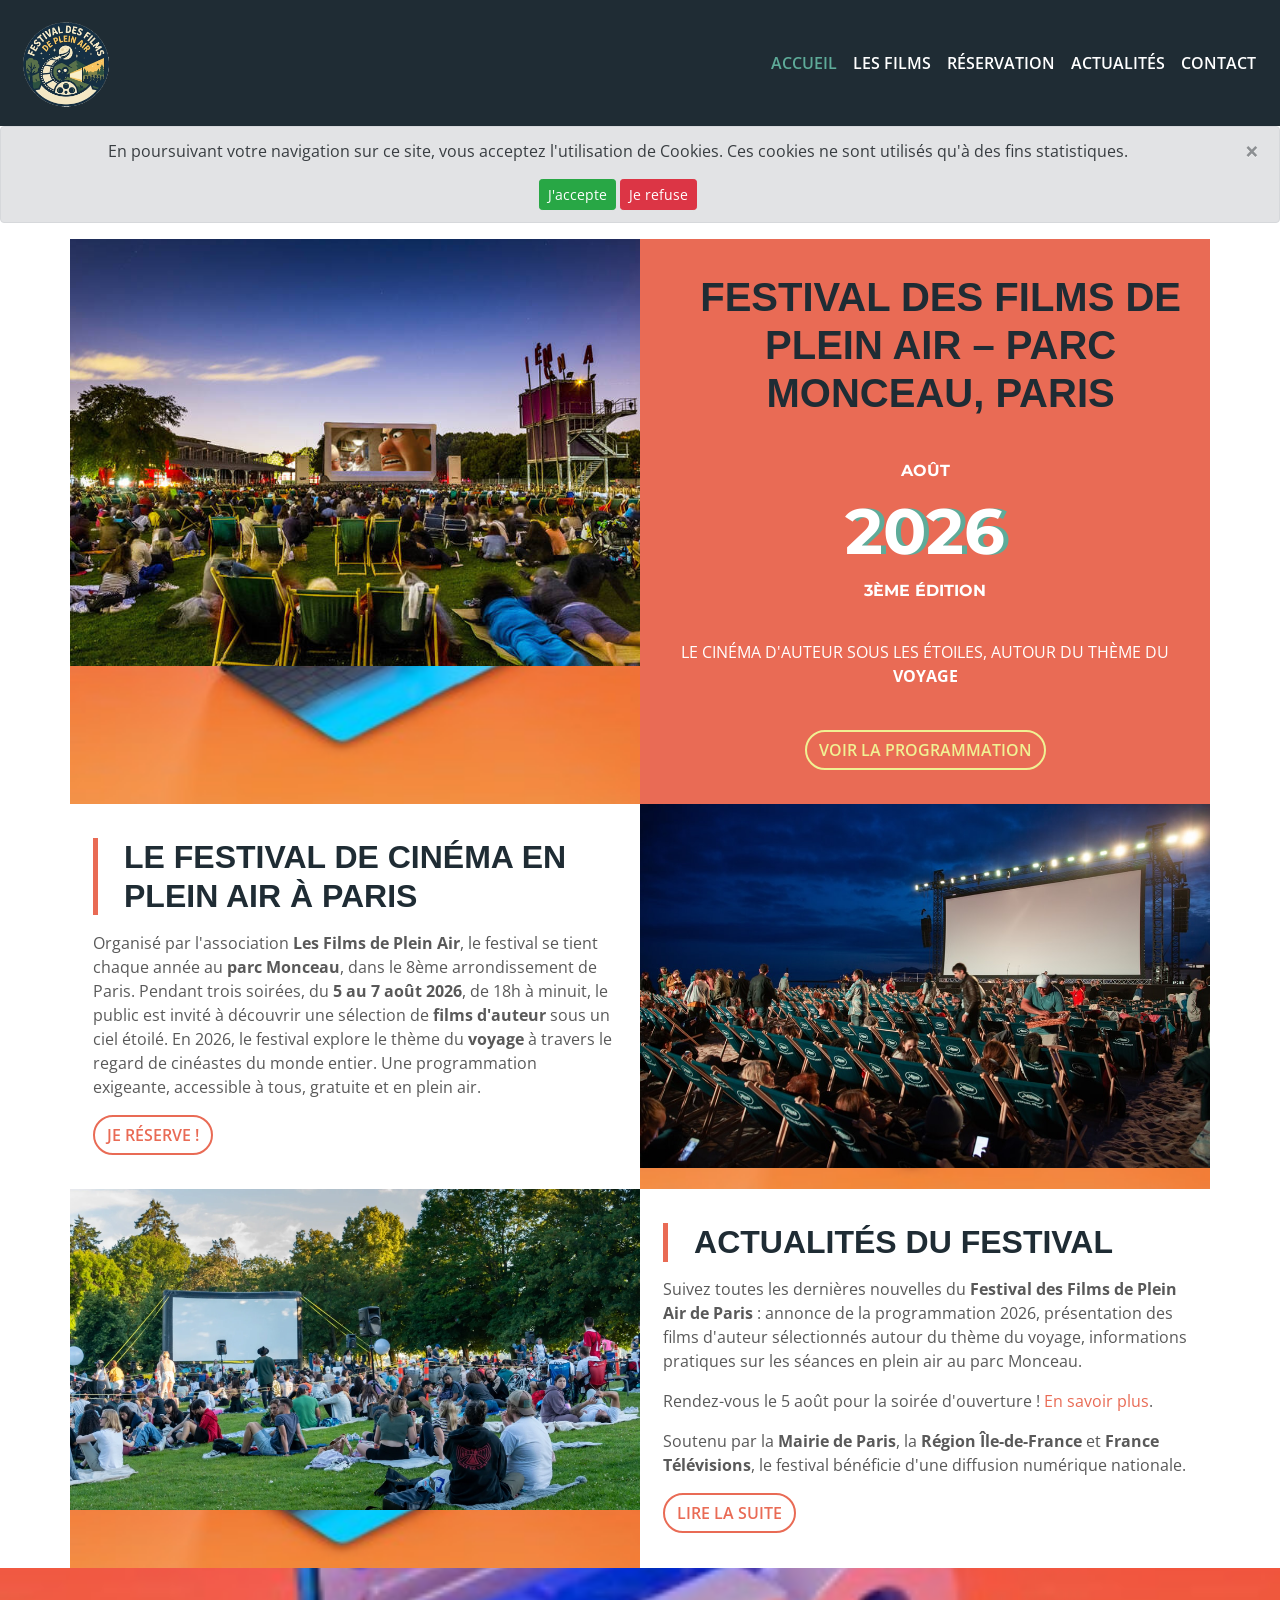
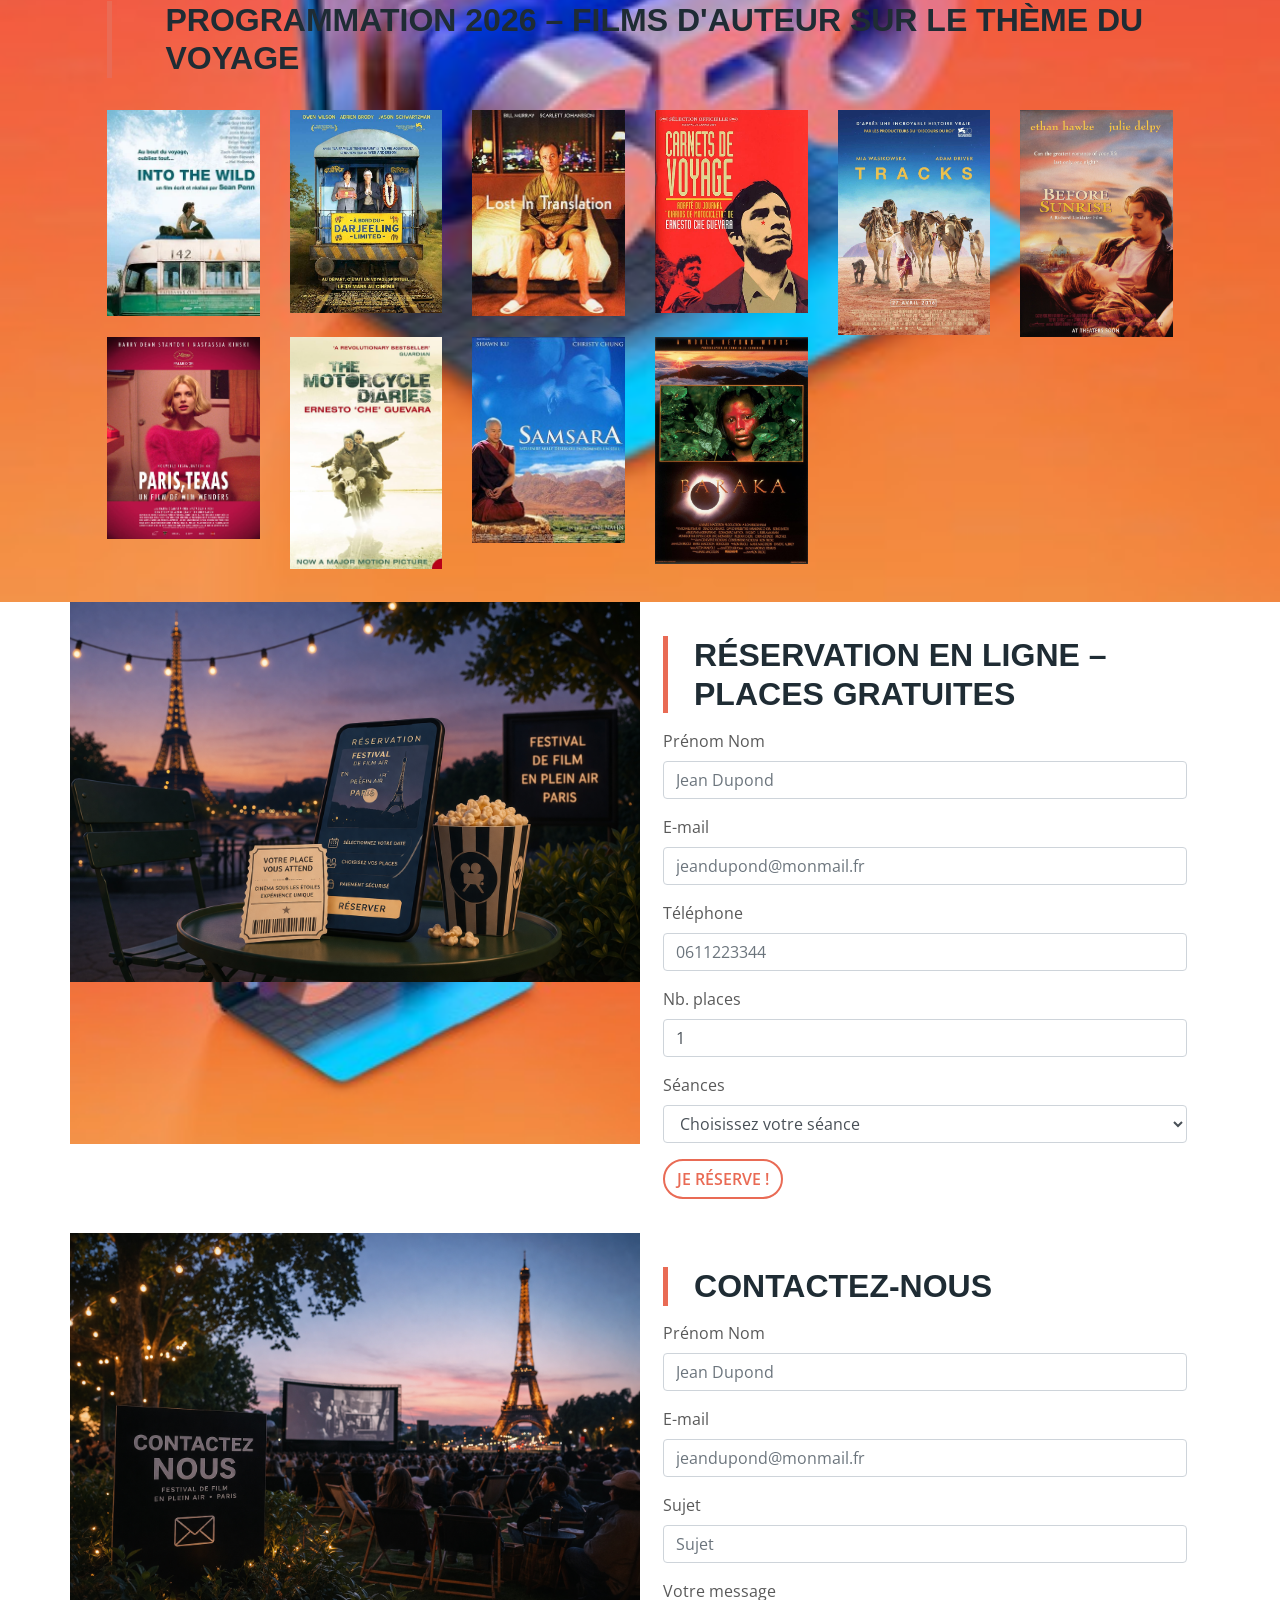
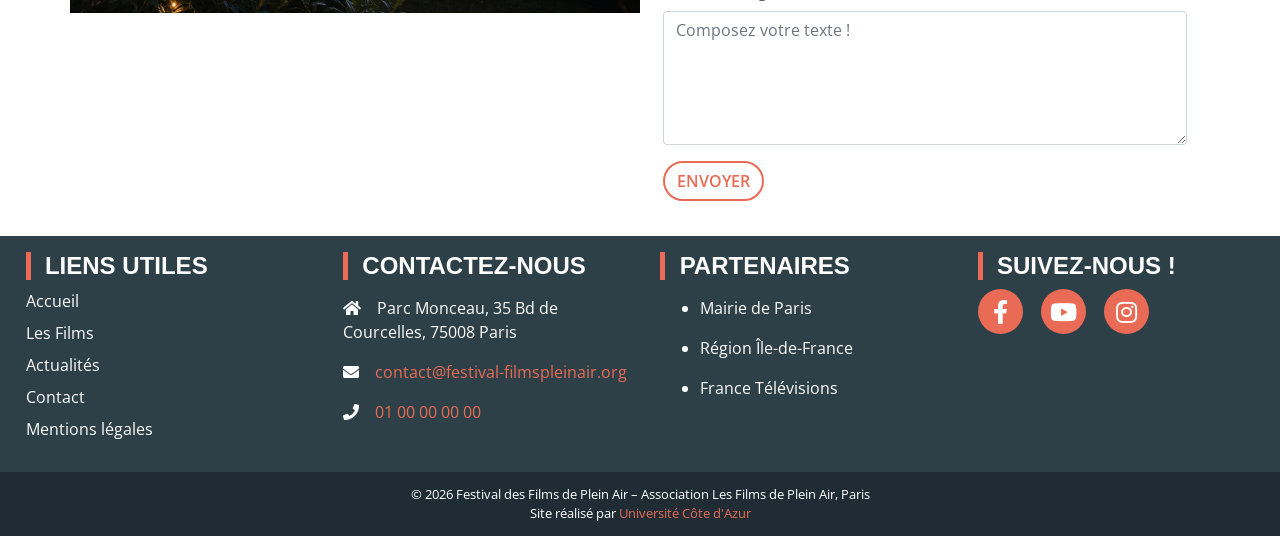
==== index.html @ a8b3d3b1 "Add files via upload" ====
<!DOCTYPE html>
<!-- ✅ SEO : attribut lang indispensable pour les moteurs de recherche -->
<html lang="fr">
	<head>
		<!-- ✅ SEO : charset en premier, avant tout autre tag -->
		<meta charset="utf-8">
		<meta name="viewport" content="width=device-width, initial-scale=1, shrink-to-fit=no">

		<!-- ✅ SEO : Title enrichi, longue traîne, 60-70 caractères max -->
		<title>Festival des Films de Plein Air – Parc Monceau Paris | Cinéma d'auteur & Voyage – Août 2026</title>

		<!-- ✅ SEO : Meta description incitative, 150-160 caractères, avec mots-clés naturels -->
		<meta name="description" content="Découvrez le Festival des Films de Plein Air au parc Monceau à Paris, du 5 au 7 août 2026. Cinéma d'auteur gratuit sous les étoiles autour du thème du voyage.">

		<!-- ✅ SEO : Mots-clés longue traîne (secondaire, mais utile) -->
		<meta name="keywords" content="festival cinéma plein air Paris 2026, films d'auteur parc Monceau, projection cinéma gratuit Paris été, festival film voyage Paris, cinéma sous les étoiles Paris, films d'auteur thème voyage">

		<!-- ✅ SEO : Auteur et robots -->
		<meta name="author" content="Association Les Films de Plein Air">
		<meta name="robots" content="index, follow">

		<!-- ✅ SEO : URL canonique – évite le duplicate content -->
		<link rel="canonical" href="https://www.festival-filmspleinair.org/">

		<!-- ✅ SEO : Open Graph – optimise le partage sur Facebook, LinkedIn -->
		<meta property="og:title" content="Festival des Films de Plein Air – Parc Monceau Paris | Août 2026"/>
		<meta property="og:type" content="website"/>
		<meta property="og:url" content="https://www.festival-filmspleinair.org/"/>
		<meta property="og:image" content="https://www.festival-filmspleinair.org/images/og-festival.jpg"/>
		<meta property="og:description" content="Cinéma d'auteur en plein air au parc Monceau à Paris. Projections gratuites du 5 au 7 août 2026 autour du thème du voyage."/>
		<meta property="og:locale" content="fr_FR"/>
		<meta property="og:site_name" content="Festival des Films de Plein Air"/>

		<!-- ✅ SEO : Twitter Card -->
		<meta name="twitter:card" content="summary_large_image">
		<meta name="twitter:title" content="Festival des Films de Plein Air – Parc Monceau Paris | Août 2026">
		<meta name="twitter:description" content="Cinéma d'auteur en plein air au parc Monceau à Paris. Projections gratuites du 5 au 7 août 2026 autour du thème du voyage.">
		<meta name="twitter:image" content="https://www.festival-filmspleinair.org/images/og-festival.jpg">

		<!-- ✅ SEO : Données structurées Schema.org Event = rich snippets Google -->
		<script type="application/ld+json">
		{
			"@context": "https://schema.org",
			"@type": "Event",
			"name": "Festival des Films de Plein Air – Parc Monceau Paris",
			"description": "Festival de cinéma d'auteur en plein air au parc Monceau à Paris, autour du thème du voyage. Projections gratuites chaque soir de 18h à minuit.",
			"startDate": "2026-08-05T18:00:00+02:00",
			"endDate": "2026-08-07T23:59:00+02:00",
			"eventStatus": "https://schema.org/EventScheduled",
			"eventAttendanceMode": "https://schema.org/OfflineEventAttendanceMode",
			"location": {
				"@type": "Place",
				"name": "Parc Monceau",
				"address": {
					"@type": "PostalAddress",
					"streetAddress": "35 Boulevard de Courcelles",
					"addressLocality": "Paris",
					"postalCode": "75008",
					"addressCountry": "FR"
				}
			},
			"organizer": {
				"@type": "Organization",
				"name": "Association Les Films de Plein Air",
				"email": "contact@festival-filmspleinair.org"
			},
			"image": "https://www.festival-filmspleinair.org/images/og-festival.jpg",
			"url": "https://www.festival-filmspleinair.org/",
			"isAccessibleForFree": true,
			"funder": [
				{ "@type": "Organization", "name": "Mairie de Paris" },
				{ "@type": "Organization", "name": "Région Île-de-France" },
				{ "@type": "Organization", "name": "France Télévisions" }
			]
		}
		</script>

		<!--fonts-->
		<link href="https://fonts.googleapis.com/css?family=Montserrat:400,700|Open+Sans:400,600,700" rel="stylesheet">
		<!--CSS-->
		<link rel="stylesheet" href="css/bootstrap.css">
		<!--<link rel="stylesheet" href="css/style.css">-->
		<link rel="stylesheet" href="css/stylescss.css">
		<link rel="stylesheet"  href="webfonts/all.css">
		<!-- Google tag (gtag.js) -->
		<script async src="https://www.googletagmanager.com/gtag/js?id=G-39RLFYST27"></script>
		<!-- Google Tag Manager -->
			<script>(function(w,d,s,l,i){w[l]=w[l]||[];w[l].push({'gtm.start':
			new Date().getTime(),event:'gtm.js'});var f=d.getElementsByTagName(s)[0],
			j=d.createElement(s),dl=l!='dataLayer'?'&l='+l:'';j.async=true;j.src=
			'https://www.googletagmanager.com/gtm.js?id='+i+dl;f.parentNode.insertBefore(j,f);
			})(window,document,'script','dataLayer','GTM-K9DSXDLT');</script>
			<!-- End Google Tag Manager -->
	</head>
	<body data-spy="scroll" data-target="#booking">
		<!-- Google Tag Manager (noscript) -->
		<noscript><iframe src="https://www.googletagmanager.com/ns.html?id=GTM-K9DSXDLT"
		height="0" width="0" style="display:none;visibility:hidden"></iframe></noscript>
		<!-- End Google Tag Manager (noscript) -->

		<!--00.header-->
		<nav class="navbar sticky-top navbar-expand-lg navbar-dark maNav">
			<a class="navbar-brand" href="#">
				<!-- ✅ SEO : alt descriptif sur le logo -->
				<img src="images/logo.png" width="100" alt="Logo Festival des Films de Plein Air – Paris"/>
			</a>
			<button class="navbar-toggler" type="button" data-toggle="collapse" data-target="#navbarNavAltMarkup" aria-controls="navbarNavAltMarkup" aria-expanded="false" aria-label="Ouvrir le menu de navigation">
				<span class="navbar-toggler-icon"></span>
			</button>
			<div class="collapse navbar-collapse" id="navbarNavAltMarkup">
				<div class="navbar-nav ml-auto">
				<!-- ✅ SEO : title explicites sur les liens de navigation -->
				<a class="nav-item nav-link active" href="#" title="Accueil du Festival des Films de Plein Air">Accueil <span class="sr-only">(current)</span></a>
				<a class="nav-item nav-link" href="films.html" title="Programmation des films d'auteur 2026">Les Films</a>
				<a class="nav-item nav-link navLink" href="#booking" title="Réserver vos places pour le festival">Réservation</a>
				<a href="blog.html" class="nav-item nav-link navLink" title="Actualités du festival cinéma plein air Paris">Actualités</a>
				<a class="nav-item nav-link" href="contact.html" title="Contacter l'association Les Films de Plein Air">Contact</a>
				</div>
			</div>
		</nav>
		<!--end header-->

		<!--Modal cookie-->
		<div class="alert alert-secondary alert-dismissible fade show text-center" role="alert">
			<p>
				En poursuivant votre navigation sur ce site, vous acceptez l'utilisation de Cookies. Ces cookies ne sont utilisés qu'à des fins statistiques.
			</p>
			<button type="button" class="btn btn-success btn-sm" data-dismiss="alert" aria-label="Accepter les cookies">J'accepte</button>
			<button type="button" class="btn btn-danger btn-sm" data-dismiss="alert" aria-label="Refuser les cookies">Je refuse</button>
			<button type="button" class="close" data-dismiss="alert" aria-label="Fermer">
				<span aria-hidden="true">&times;</span>
			</button>
		</div>
		<!--end Modal cookie-->

		<!--01.accueil-->
		<section class="container-fluid welcome">
			<div class="container">
				<div class="row">
					<aside class="col-lg-6">
						<img src="images/image-1.jpg" class="img-fluid" alt="Projection de cinéma en plein air au parc Monceau, Paris">
					</aside>
					<article class="col-lg-6">
						<!-- ✅ SEO : H1 unique sur la page, explicite, riche en mots-clés -->
						<h1>Festival des Films de Plein Air – Parc Monceau, Paris</h1>
						<div class="date">
							<span>Août</span>
							<span class="textshadow">2026</span>
							<span>3ème édition</span>
						</div>
						<!-- ✅ SEO : slogan intégrant le mot-clé thématique "voyage" -->
						<p>Le cinéma d'auteur sous les étoiles, autour du thème du <strong>voyage</strong></p>
						<!-- ✅ SEO : title explicite sur le CTA -->
						<a href="films.html" class="btn btn-custom" title="Voir la programmation des films d'auteur – Festival plein air Paris 2026">Voir la programmation</a>
					</article>
				</div>
			</div>
		</section>
		<!--end accueil-->

		<!--02.à propos-->
		<section class="container-fluid about">
			<div class="container">
				<div class="row">
					<article class="col-lg-6">
						<!-- ✅ SEO : H2 descriptif avec mots-clés -->
						<h2 id="about">Le festival de cinéma en plein air à Paris</h2>
						<!-- ✅ SEO : texte original, informatif, avec mots-clés intégrés naturellement -->
						<p>Organisé par l'association <strong>Les Films de Plein Air</strong>, le festival se tient chaque année au <strong>parc Monceau</strong>, dans le 8ème arrondissement de Paris. Pendant trois soirées, du <strong>5 au 7 août 2026</strong>, de 18h à minuit, le public est invité à découvrir une sélection de <strong>films d'auteur</strong> sous un ciel étoilé. En 2026, le festival explore le thème du <strong>voyage</strong> à travers le regard de cinéastes du monde entier. Une programmation exigeante, accessible à tous, gratuite et en plein air.</p>
						<a href="#booking" class="btn btn-custom" title="Réserver vos places gratuitement pour le festival"> Je réserve !</a>
					</article>
					<aside class="col-lg-6 order-first order-lg-2">
						<img src="images/image-2.jpg" class="img-fluid" alt="Le parc Monceau à Paris, cadre verdoyant du festival de cinéma en plein air">
					</aside>
				</div>
			</div>
		</section>
		<!--end à propos-->

		<!--03.actualité-->
		<section class="container-fluid news">
			<div class="container">
				<div class="row">
					<aside class="col-lg-6">
						<img src="images/image-3.webp" class="img-fluid" alt="Actualités du Festival des Films de Plein Air 2026">
					</aside>
					<article class="col-lg-6">
						<!-- ✅ SEO : H2 avec mot-clé événementiel -->
						<h2 id="news">Actualités du festival</h2>
						<!-- ✅ SEO : texte structuré et informatif -->
						<p>Suivez toutes les dernières nouvelles du <strong>Festival des Films de Plein Air de Paris</strong> : annonce de la programmation 2026, présentation des films d'auteur sélectionnés autour du thème du voyage, informations pratiques sur les séances en plein air au parc Monceau.</p>
						<p>Rendez-vous le 5 août pour la soirée d'ouverture ! <a href="rendez-vous-le-05-aout.html" title="Lire l'article : soirée d'ouverture du festival le 5 août 2026">En savoir plus</a>.</p>
						<p>Soutenu par la <strong>Mairie de Paris</strong>, la <strong>Région Île-de-France</strong> et <strong>France Télévisions</strong>, le festival bénéficie d'une diffusion numérique nationale.</p>
						<a href="rendez-vous-le-05-aout.html" class="btn btn-custom" title="Lire la suite des actualités du festival cinéma plein air Paris">Lire la suite</a>
					</article>
				</div>
			</div>
		</section>
		<!--end actualité-->

		<!--04.films-->
		<section class="container-fluid movie">
			<div class="container">
				<div class="row">
					<!-- ✅ SEO : H2 précis avec mots-clés thématiques -->
					<div class="col-12"><h2 id="movie">Programmation 2026 – Films d'auteur sur le thème du voyage</h2></div>
					<!-- ✅ SEO : alt descriptifs sur chaque affiche -->
					<div class="col-sm-4 col-md-3 col-lg-2">
						<a href="films.html#01film" class="hoverImg" title="Voir le détail du film n°1"><img src="images/01-films.jpg" class="img-fluid" alt="Affiche film d'auteur sélectionné n°1 – Festival Films de Plein Air Paris 2026"></a>
					</div>
					<div class="col-sm-4 col-md-3 col-lg-2">
						<a href="films.html#02film" title="Voir le détail du film n°2"><img src="images/02-films.jpg" class="img-fluid" alt="Affiche film d'auteur sélectionné n°2 – thème du voyage"></a>
					</div>
					<div class="col-sm-4 col-md-3 col-lg-2">
						<a href="films.html#03film" title="Voir le détail du film n°3"><img src="images/03-films.jpg" class="img-fluid" alt="Affiche film d'auteur sélectionné n°3 – projection plein air Paris"></a>
					</div>
					<div class="col-sm-4 col-md-3 col-lg-2">
						<a href="films.html#04film" title="Voir le détail du film n°4"><img src="images/04-films.jpg" class="img-fluid" alt="Affiche film d'auteur sélectionné n°4 – cinéma sous les étoiles Paris"></a>
					</div>
					<div class="col-12 col-sm-4 col-md-3 col-lg-2">
						<a href="films.html#05film" title="Voir le détail du film n°5"><img src="images/05-films.jpg" class="img-fluid" alt="Affiche film d'auteur sélectionné n°5 – Festival Films de Plein Air 2026"></a>
					</div>
					<div class="col-12 col-sm-4 col-md-3 col-lg-2">
						<a href="films.html#06film" title="Voir le détail du film n°6"><img src="images/06-films.jpg" class="img-fluid" alt="Affiche film d'auteur sélectionné n°6 – parc Monceau Paris"></a>
					</div>
					<div class="col-12 col-sm-4 col-md-3 col-lg-2">
						<a href="films.html#07film" title="Voir le détail du film n°7"><img src="images/07-films.jpg" class="img-fluid" alt="Affiche film d'auteur sélectionné n°7 – cinéma voyage"></a>
					</div>
					<div class="col-12 col-sm-4 col-md-3 col-lg-2">
						<a href="films.html#08film" title="Voir le détail du film n°8"><img src="images/08-films.jpg" class="img-fluid" alt="Affiche film d'auteur sélectionné n°8 – festival cinéma gratuit Paris"></a>
					</div>
					<div class="col-12 col-sm-4 col-md-3 col-lg-2">
						<a href="films.html#09film" title="Voir le détail du film n°9"><img src="images/09-films.jpg" class="img-fluid" alt="Affiche film d'auteur sélectionné n°9 – projection plein air août 2026"></a>
					</div>
					<div class="col-12 col-sm-4 col-md-3 col-lg-2">
						<a href="films.html#10film" title="Voir le détail du film n°10"><img src="images/10-films.jpg" class="img-fluid" alt="Affiche film d'auteur sélectionné n°10 – Festival Films de Plein Air Paris"></a>
					</div>
				</div>
			</div>
		</section>
		<!--end films-->

		<!--05.réservation-->
		<section class="container-fluid booking">
			<div class="container">
				<div class="row">
					<aside class="col-lg-6">
						<img src="images/reservation-1.png" class="img-fluid" alt="Réservez vos places pour le festival de cinéma en plein air au parc Monceau">
					</aside>
					<article class="col-lg-6">
						<!-- ✅ SEO : H2 orienté action + mots-clés -->
						<h2 id="booking">Réservation en ligne – Places gratuites</h2>
						<form class="needs-validation" novalidate id="bookingValidation">
							<div class="form-group">
								<label for="nom">Prénom Nom</label>
								<input class="form-control" required type="text" name="nom" id="nom" placeholder="Jean Dupond" />
								<div class="invalid-tooltip">Merci de renseigner vos prénom et nom.</div>
							</div>
							<div class="form-group">
								<label for="mail">E-mail</label>
								<input class="form-control" required type="email" name="mail" id="mail" placeholder="jeandupond@monmail.fr" />
								<div class="invalid-tooltip">Merci de renseigner votre e-mail.</div>
							</div>
							<div class="form-group">
								<label for="phone">Téléphone</label>
								<input class="form-control" required type="tel" name="phone" id="phone" placeholder="0611223344" />
								<div class="invalid-tooltip">Merci de renseigner votre numéro de téléphone.</div>
							</div>
							<div class="form-group">
								<label for="place">Nb. places</label>
								<input class="form-control" type="number" name="place" id="place" min="1" value="1">
							</div>
							<div class="form-group">
								<label for="seance">Séances</label>
								<select class="form-control" required name="seance" id="seance">
									<option value="" selected disabled>Choisissez votre séance</option>
									<optgroup label="5 août 2026">
										<option value="5aout-18h">18h00 – Film d'ouverture</option>
										<option value="5aout-20h">20h30 – Séance du soir</option>
										<option value="5aout-22h">22h00 – Séance nocturne</option>
									</optgroup>
									<optgroup label="6 août 2026">
										<option value="6aout-18h">18h00 – Séance de début de soirée</option>
										<option value="6aout-20h">20h30 – Séance du soir</option>
										<option value="6aout-22h">22h00 – Séance nocturne</option>
									</optgroup>
									<optgroup label="7 août 2026">
										<option value="7aout-18h">18h00 – Séance de début de soirée</option>
										<option value="7aout-20h">20h30 – Séance du soir</option>
										<option value="7aout-22h">22h00 – Séance de clôture</option>
									</optgroup>
								</select>
								<div class="invalid-tooltip">Merci de choisir votre séance.</div>
							</div>
							<button type="submit" class="btn btn-custom">Je réserve !</button>
						</form>
					</article>
				</div>
			</div>
		</section>
		<!-- end réservation-->

		<!--06.contact-->
		<section class="container-fluid contact">
			<div class="container">
				<div class="row">
					<aside class="col-lg-6">
						<!-- ✅ SEO : title sur l'iframe de la carte -->
						<img src="images/contact-1.png" class="img-fluid" alt="Projection de cinéma en plein air au parc Monceau, Paris">
					
					</aside>
					<article class="col-lg-6">
						<!-- ✅ SEO : H2 avec localisation -->
						<h2 id="contact">Contactez-nous</h2>
						<form class="needs-validation" novalidate id="contactValidation">
							<div class="form-group">
								<label for="contactNom">Prénom Nom</label>
								<!-- ✅ Accessibilité : id unique pour éviter le doublon avec le form réservation -->
								<input class="form-control" required type="text" name="nom" id="contactNom" placeholder="Jean Dupond" />
								<div class="invalid-tooltip">Merci de renseigner vos prénom et nom.</div>
							</div>
							<div class="form-group">
								<label for="contactMail">E-mail</label>
								<input class="form-control" required type="email" name="mail" id="contactMail" placeholder="jeandupond@monmail.fr" />
								<div class="invalid-tooltip">Merci de renseigner votre e-mail.</div>
							</div>
							<div class="form-group">
								<label for="sujet">Sujet</label>
								<input class="form-control" required type="text" name="sujet" id="sujet" placeholder="Sujet" />
								<div class="invalid-tooltip">Merci de renseigner le sujet.</div>
							</div>
							<div class="form-group">
								<label for="message">Votre message</label>
								<textarea class="form-control" required name="message" id="message" rows="5" cols="50" placeholder="Composez votre texte !"></textarea>
								<div class="invalid-tooltip">Merci de rédiger votre message.</div>
							</div>
							<button type="submit" class="btn btn-custom">Envoyer</button>
						</form>
					</article>
				</div>
			</div>
		</section>
		<!--end contact-->

		<!--07.footer-->
		<footer class="container-fluid footer">
            <div class="container py-3">
                <div class="row">
                    <div class="col-12 col-md-3">
                        <h2>Liens utiles</h2>
                        <nav class="footerLinks" aria-label="Liens utiles du site">
                            <a href="index.html" title="Accueil – Festival Films de Plein Air Paris">Accueil</a>
                            <a href="films.html" title="Programmation films d'auteur 2026">Les Films</a>
                            <a href="blog.html" title="Actualités du festival cinéma plein air">Actualités</a>
                            <a href="contact.html" title="Contact – Association Les Films de Plein Air">Contact</a>
                            <a href="mentions-legales.html" title="Mentions légales du festival">Mentions légales</a>
                        </nav>
                    </div>
                    <div class="col-12 col-md-3 address">
                        <h2>Contactez-nous</h2>
                        <!-- ✅ SEO : balise <address> sémantique pour les infos de contact -->
                        <address class="contactIcons mb-3">
                            <p><span class="pr-3"><i class="fas fa-home" aria-hidden="true"></i></span>Parc Monceau, 35 Bd de Courcelles, 75008 Paris</p>
                            <p><span class="pr-3"><i class="fas fa-envelope" aria-hidden="true"></i></span><a href="mailto:contact@festival-filmspleinair.org">contact@festival-filmspleinair.org</a></p>
                            <p><span class="pr-3"><i class="fas fa-phone" aria-hidden="true"></i></span><a href="tel:+33100000000">01 00 00 00 00</a></p>
                        </address>
                    </div>
                    <div class="col-12 col-md-3 partenaire">
                        <h2>Partenaires</h2>
                        <!-- ✅ SEO : noms des partenaires réels, indexables par Google -->
                        <div class="contactIcons mb-3">
                            <ul>
                                <li>Mairie de Paris</li>
                                <li>Région Île-de-France</li>
                                <li>France Télévisions</li>
                            </ul>
                        </div>
                    </div>
                    <div class="col-12 col-md-3 social">
                        <h2>Suivez-nous !</h2>
                        <!-- ✅ SEO : title et aria-label sur les icônes réseaux sociaux -->
                        <div class="socialicons">
                            <a href="#" title="Suivre le festival sur Facebook" aria-label="Page Facebook du Festival des Films de Plein Air"><i class="fab fa-facebook-f" aria-hidden="true"></i></a>
                            <a href="#" title="Chaîne YouTube du festival" aria-label="Chaîne YouTube du Festival des Films de Plein Air"><i class="fab fa-youtube" aria-hidden="true"></i></a>
                            <a href="#" title="Suivre le festival sur Instagram" aria-label="Instagram du Festival des Films de Plein Air"><i class="fab fa-instagram" aria-hidden="true"></i></a>
                        </div>
                    </div>
                </div>
            </div>
            <div class="socketBkg">
                <div class="socket text-center">
                    <!-- ✅ SEO : copyright avec nom complet de l'organisation -->
                    <p>© 2026 Festival des Films de Plein Air – Association Les Films de Plein Air, Paris<br>
                        Site réalisé par <a href="https://univ-cotedazur.fr/" target="_blank" rel="noopener noreferrer" title="Université Côte d'Azur">Université Côte d'Azur</a></p>
                </div>
            </div>
		</footer>
		<!--end footer-->

		<!--Scroll to top button-->
		<button onclick="topFunction()" id="myBtn" title="Retour en haut de page" aria-label="Retour en haut de page"><i class="fas fa-chevron-up" aria-hidden="true"></i></button>
		<!--End Scroll to top button-->

		<!-- Optional JavaScript -->
		<script src="https://ajax.googleapis.com/ajax/libs/jquery/3.3.1/jquery.min.js"></script>
		<script src="https://cdnjs.cloudflare.com/ajax/libs/popper.js/1.12.9/umd/popper.min.js" integrity="sha384-ApNbgh9B+Y1QKtv3Rn7W3mgPxhU9K/ScQsAP7hUibX39j7fakFPskvXusvfa0b4Q" crossorigin="anonymous"></script>
		<script src="https://maxcdn.bootstrapcdn.com/bootstrap/4.0.0/js/bootstrap.min.js" integrity="sha384-JZR6Spejh4U02d8jOt6vLEHfe/JQGiRRSQQxSfFWpi1MquVdAyjUar5+76PVCmYl" crossorigin="anonymous"></script>
		<script src="js/main.js"></script>
	</body>
</html>
---- css/stylescss.css ----
body, html {
  padding: 0;
  margin: 0; }

body {
  font-family: "Open Sans", sans-serif;
  color: #595959;
  position: relative; }
  body h1, body h2 {
    text-transform: uppercase;
    color: #1f2c34;
    font-family: "Monserrat", sans-serif;
    font-weight: 700;
    border-left: 5px solid #e96b55;
    padding-left: 5%;
    margin-bottom: 3%; }
  body a {
    color: #e96b55; }
    body a:hover {
      color: #5eab99;
      text-decoration: none; }
  body .btn-custom {
    background: transparent;
    border: 2px solid #e96b55;
    border-radius: 25px;
    color: #e96b55;
    font-weight: 600;
    text-transform: uppercase; }
    body .btn-custom:hover {
      border-color: #5eab99;
      color: #5eab99; }
  body .container-fluid {
    padding: 0; }
    body .container-fluid aside {
      padding: 0; }
    body .container-fluid article {
      padding: 3% 2%; }
  body #myBtn {
    display: none;
    /* Hidden by default */
    position: fixed;
    /* Fixed/sticky position */
    bottom: 20px;
    /* Place the button at the bottom of the page */
    right: 30px;
    /* Place the button 30px from the right */
    z-index: 99;
    /* Make sure it does not overlap */
    border: 2px solid #e96b55;
    /* Remove borders */
    outline: none;
    /* Remove outline */
    background-color: transparent;
    /* Set a background color */
    color: #e96b55;
    /* Text color */
    cursor: pointer;
    /* Add a mouse pointer on hover */
    padding: 15px;
    /* Some padding */
    border-radius: 10px;
    /* Rounded corners */
    font-size: 18px;
    /* Increase font size */ }
  body #myBtn:hover {
    background-color: #f0f193;
    /* Add a dark-grey background on hover */ }

.maNav {
  background: #1f2c34; }
  .maNav .navbar-nav a.nav-link {
    text-transform: uppercase;
    color: #fff;
    font-weight: 600; }
    .maNav .navbar-nav a.nav-link:hover {
      color: #5eab99; }
  .maNav .navbar-nav a.nav-link.active {
    color: #5eab99; }

.welcome aside {
  background: url("../images/01-Image.jpg") no-repeat bottom;
  background-size: 100% auto;
  height: auto;
  min-height: 200px; }
.welcome article {
  background: #e96b55;
  color: white;
  text-align: center;
  text-transform: uppercase; }
  .welcome article .date {
    padding: 5% 0 7%; }
    .welcome article .date span {
      display: block;
      font-family: 'Montserrat', sans-serif;
      font-weight: 700; }
  .welcome article .textshadow {
    font-size: 4rem;
    text-shadow: 5px 0px 0px #5eab99; }
  .welcome article .btn-custom {
    color: #f0f193;
    border-color: #f0f193;
    margin-top: 5%; }
    .welcome article .btn-custom:hover {
      color: white;
      border-color: white; }

.about aside {
  background: url("../images/02-Image.jpg") no-repeat center;
  background-size: 100% auto;
  height: auto;
  min-height: 200px; }

.news aside {
  background: url("../images/03-Image.jpg") no-repeat center;
  background-size: 100% auto;
  height: auto;
  min-height: 200px; }

.movie {
  background: #f8d480 url("../images/04-Image.jpg") no-repeat bottom;
  background-size: 100% auto;
  height: auto;
  min-height: 200px; }
  .movie .row {
    padding: 3% 2%; }

.booking aside {
  background: url("../images/05-Image.jpg") no-repeat center;
  background-size: 100% auto;
  height: auto;
  min-height: 200px; }

.form-group {
  position: relative; }

.contactPage .col-sm-12 .cardForm {
  margin-bottom: 3%; }

.address h2 {
  font-size: 1.5rem;
  margin-bottom: 1rem; }
.address .contactIcons {
  display: inline-block; }
.address .banContact {
  width: 100%;
  height: 200px;
  position: relative;
  overflow: hidden; }
  .address .banContact img {
    width: 100%;
    position: absolute;
    top: -35%; }
footer .container{
  max-width: 1450px;
  padding-left: 2%;
}
footer {
  background: #2e4047;
  color: white; }
  footer h2 {
    font-size: 1.5rem; }
  footer .footerLinks a {
    display: block;
    color: white; 
    margin-top: 0.5rem;}
    footer .footerLinks a:hover {
      color: #5eab99; }
  footer .social .socialicons a {
    color: white;
    font-size: 1.5rem;
    line-height: 45px;
    margin-right: 5%;
    text-align: center;
    display: inline-block;
    width: 45px;
    height: 45px;
    background-color: #e96b55;
    border-radius: 45px; }
    footer .social .socialicons a:hover {
      background-color: #5eab99; }
  footer .socketBkg {
    background: #1f2c34;
    width: 100%;
    font-size: 0.8rem; }
    footer .socketBkg p {
      padding: 1% 0%; }
  footer h2 {
    color: white; }
footer .partenaire ul li{
  margin-top: 1rem;
}
.jumbotron {
  background: #5eab99; }
  .jumbotron span {
    color: white;
    text-transform: uppercase;
    font-family: 'Montserrat', sans-serif;
    font-size: xx-large;
    font-weight: 700; }

.container-fluid.filmlist {
  padding-top: 3%; }
  .container-fluid.filmlist h3 {
    font-size: 1rem;
    font-family: 'Montserrat', sans-serif; }
  .container-fluid.filmlist .note {
    color: #e96b55;
    margin: 3% 0%; }
  .container-fluid.filmlist span {
    color: lightgrey;
    padding-right: 2%; }

.film01 aside {
  background: url("../images/01-films.jpg") no-repeat top;
  background-size: 100% auto;
  height: auto;
  min-height: 200px; }

.film02 aside {
  background: url("../images/02-films.jpg") no-repeat top;
  background-size: 100% auto;
  height: auto;
  min-height: 200px; }

.film03 aside {
  background: url("../images/03-films.jpg") no-repeat top;
  background-size: 100% auto;
  height: auto;
  min-height: 200px; }

.film04 aside {
  background: url("../images/04-films.jpg") no-repeat top;
  background-size: 100% auto;
  height: auto;
  min-height: 200px; }

.film05 aside {
  background: url("../images/05-films.jpg") no-repeat top;
  background-size: 100% auto;
  height: auto;
  min-height: 200px; }

.film06 aside {
  background: url("../images/06-films.jpg") no-repeat top;
  background-size: 100% auto;
  height: auto;
  min-height: 200px; }

.film07 aside {
  background: url("../images/07-films.jpg") no-repeat top;
  background-size: 100% auto;
  height: auto;
  min-height: 200px; }

.film08 aside {
  background: url("../images/08-films.jpg") no-repeat top;
  background-size: 100% auto;
  height: auto;
  min-height: 200px; }

.film09 aside {
  background: url("../images/09-films.jpg") no-repeat top;
  background-size: 100% auto;
  height: auto;
  min-height: 200px; }

.film10 aside {
  background: url("../images/10-films.jpg") no-repeat top;
  background-size: 100% auto;
  height: auto;
  min-height: 200px; }

.film11 aside {
  background: url("../images/11-films.jpg") no-repeat top;
  background-size: 100% auto;
  height: auto;
  min-height: 200px; }

.film12 aside {
  background: url("../images/12-films.jpg") no-repeat top;
  background-size: 100% auto;
  height: auto;
  min-height: 200px; }

.infoBlog {
  color: lightgrey;
  font-size: x-small; }

.card-title {
  font-family: 'Montserrat', sans-serif;
  font-weight: 600; }

.article .firstImg {
  position: relative;
  overflow: hidden;
  width: 100%;
  height: 250px; }
  .article .firstImg img {
    position: absolute; }
.article .infoBlog {
  font-size: 1rem; }

/*# sourceMappingURL=stylescss.css.map */
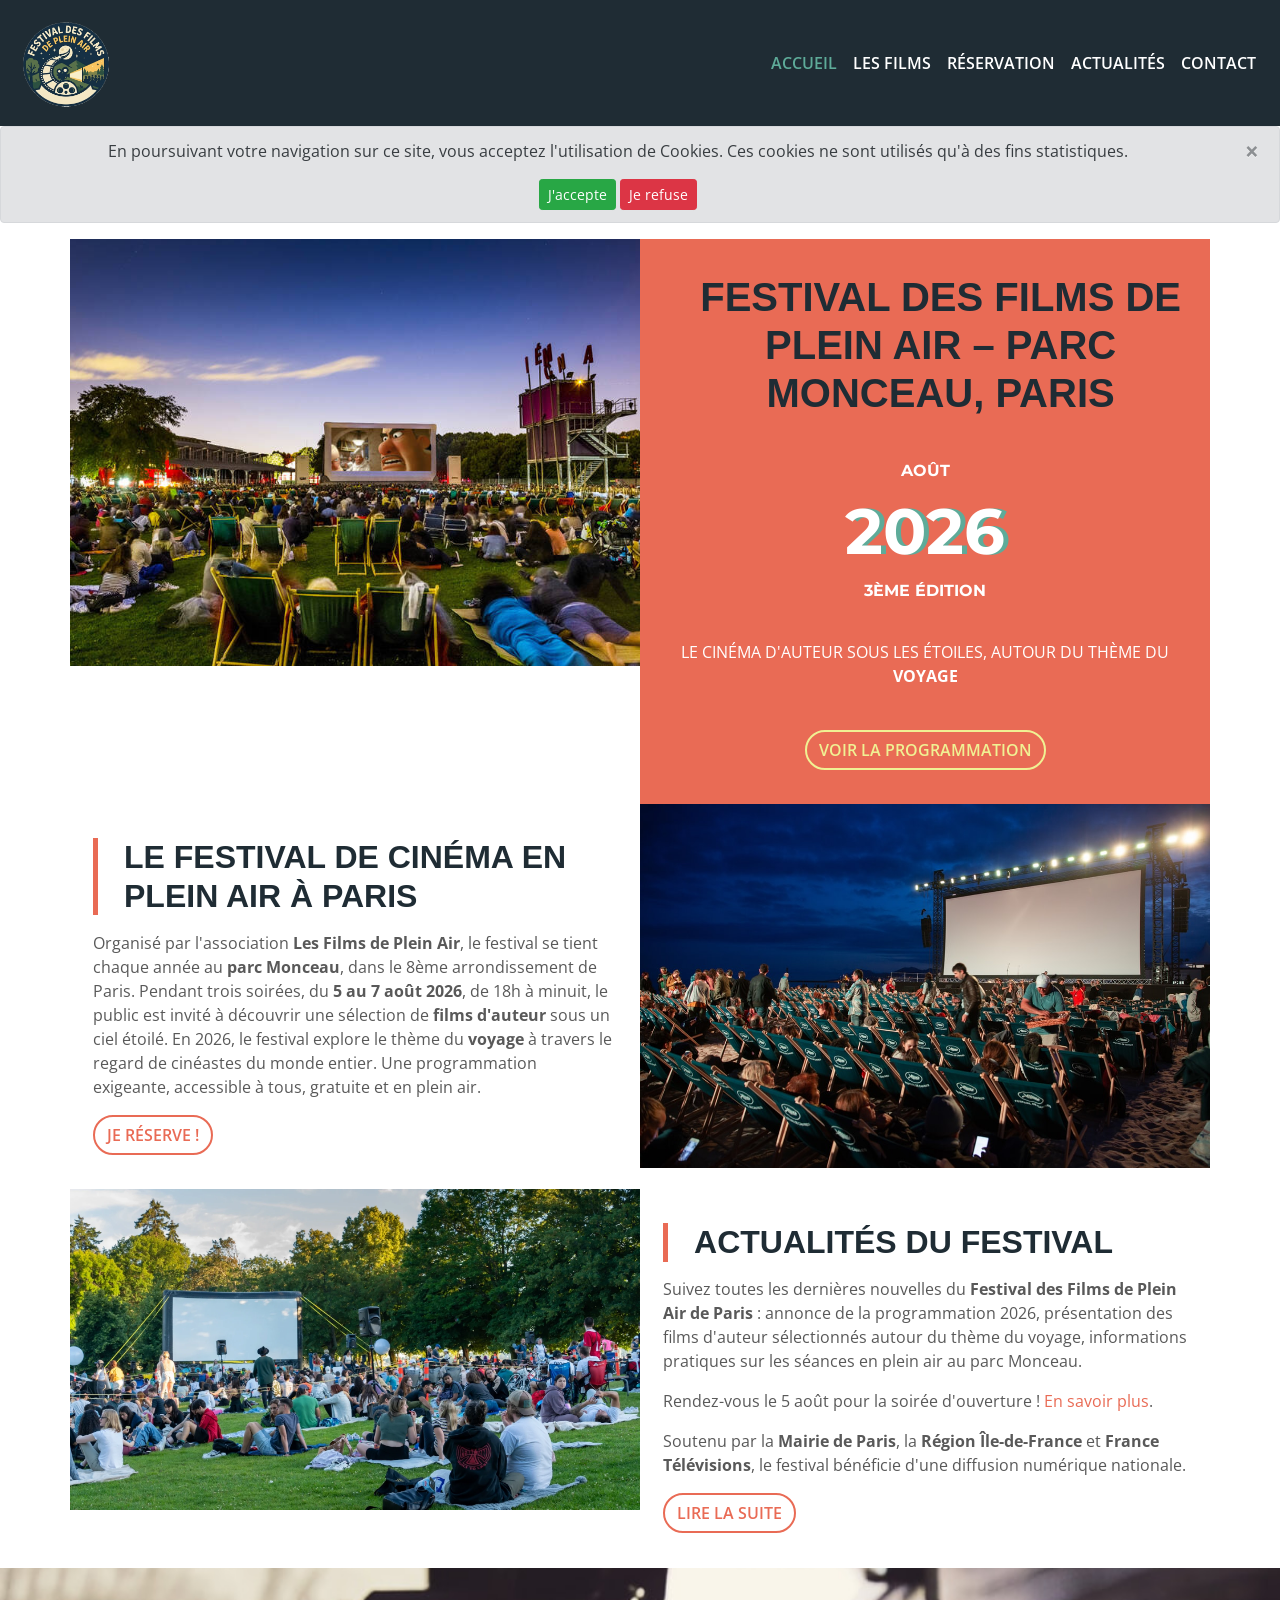
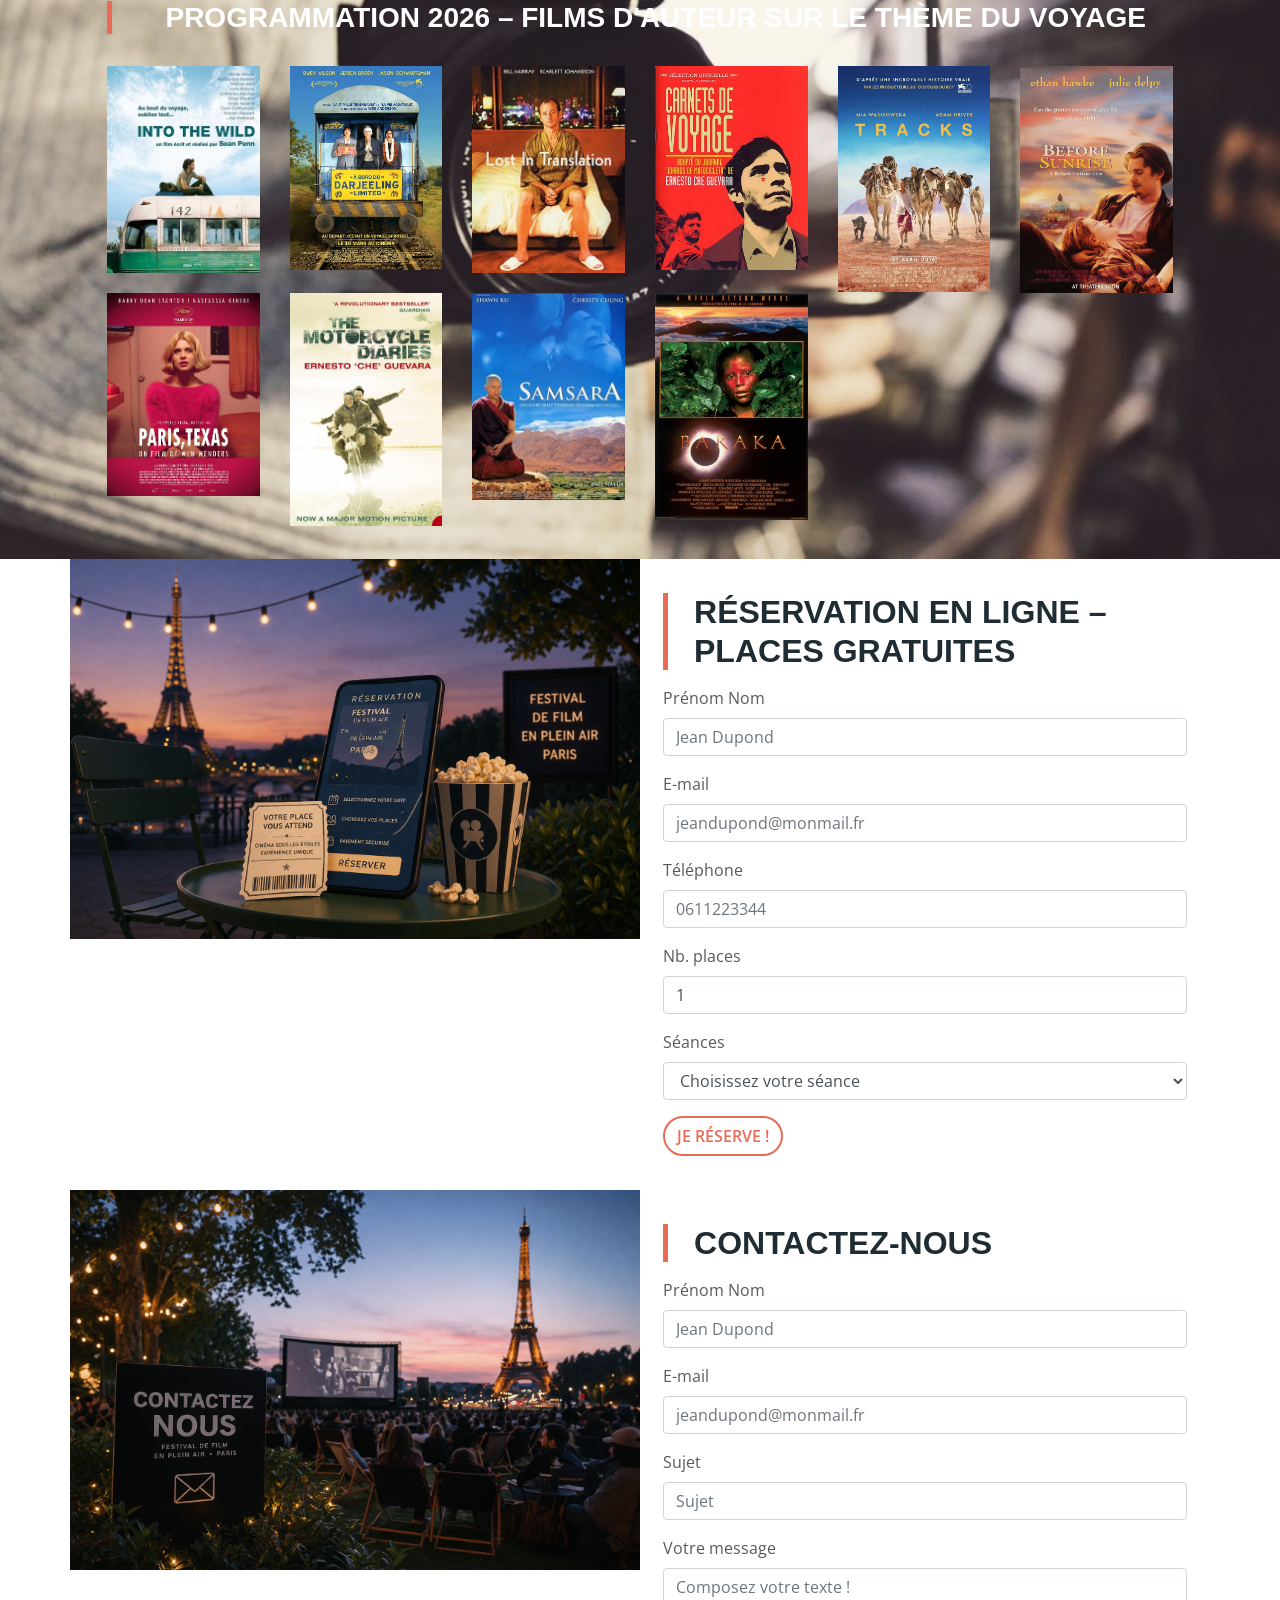
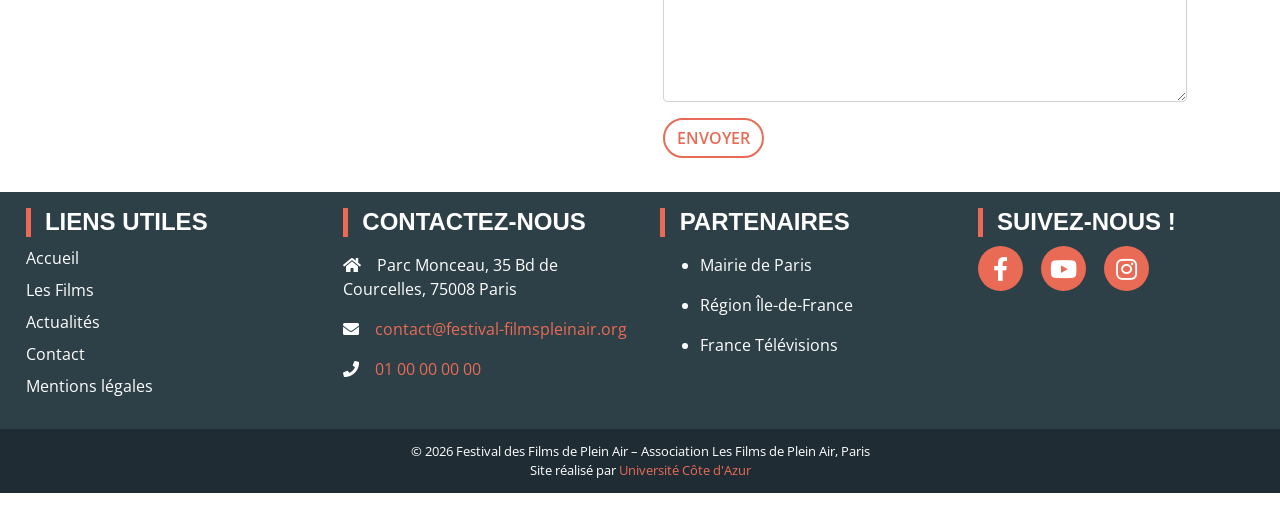
==== commit 35d57ffc: "Add files via upload" ====
--- a/index.html
+++ b/index.html
@@ -203,7 +203,7 @@
 			<div class="container">
 				<div class="row">
 					<!-- ✅ SEO : H2 précis avec mots-clés thématiques -->
-					<div class="col-12"><h2 id="movie">Programmation 2026 – Films d'auteur sur le thème du voyage</h2></div>
+					<div class="col-12"><h3 id="movie">Programmation 2026 – Films d'auteur sur le thème du voyage</h3></div>
 					<!-- ✅ SEO : alt descriptifs sur chaque affiche -->
 					<div class="col-sm-4 col-md-3 col-lg-2">
 						<a href="films.html#01film" class="hoverImg" title="Voir le détail du film n°1"><img src="images/01-films.jpg" class="img-fluid" alt="Affiche film d'auteur sélectionné n°1 – Festival Films de Plein Air Paris 2026"></a>
@@ -380,9 +380,9 @@
                         <h2>Suivez-nous !</h2>
                         <!-- ✅ SEO : title et aria-label sur les icônes réseaux sociaux -->
                         <div class="socialicons">
-                            <a href="#" title="Suivre le festival sur Facebook" aria-label="Page Facebook du Festival des Films de Plein Air"><i class="fab fa-facebook-f" aria-hidden="true"></i></a>
-                            <a href="#" title="Chaîne YouTube du festival" aria-label="Chaîne YouTube du Festival des Films de Plein Air"><i class="fab fa-youtube" aria-hidden="true"></i></a>
-                            <a href="#" title="Suivre le festival sur Instagram" aria-label="Instagram du Festival des Films de Plein Air"><i class="fab fa-instagram" aria-hidden="true"></i></a>
+                            <a href="https://www.facebook.com/" title="Suivre le festival sur Facebook" aria-label="Page Facebook du Festival des Films de Plein Air"><i class="fab fa-facebook-f" aria-hidden="true"></i></a>
+						<a href="https://www.youtube.com/" title="Chaîne YouTube du festival" aria-label="Chaîne YouTube du Festival des Films de Plein Air"><i class="fab fa-youtube" aria-hidden="true"></i></a>
+						<a href="https://www.instagram.com/" title="Suivre le festival sur Instagram" aria-label="Instagram du Festival des Films de Plein Air"><i class="fab fa-instagram" aria-hidden="true"></i></a>
                         </div>
                     </div>
                 </div>
--- a/css/stylescss.css
+++ b/css/stylescss.css
@@ -9,6 +9,14 @@
   body h1, body h2 {
     text-transform: uppercase;
     color: #1f2c34;
+    font-family: "Monserrat", sans-serif;
+    font-weight: 700;
+    border-left: 5px solid #e96b55;
+    padding-left: 5%;
+    margin-bottom: 3%; }
+  body h3 {
+    text-transform: uppercase;
+    color: #ffffff;
     font-family: "Monserrat", sans-serif;
     font-weight: 700;
     border-left: 5px solid #e96b55;
@@ -78,7 +86,6 @@
     color: #5eab99; }
 
 .welcome aside {
-  background: url("../images/01-Image.jpg") no-repeat bottom;
   background-size: 100% auto;
   height: auto;
   min-height: 200px; }
@@ -105,19 +112,17 @@
       border-color: white; }
 
 .about aside {
-  background: url("../images/02-Image.jpg") no-repeat center;
   background-size: 100% auto;
   height: auto;
   min-height: 200px; }
 
 .news aside {
-  background: url("../images/03-Image.jpg") no-repeat center;
   background-size: 100% auto;
   height: auto;
   min-height: 200px; }
 
 .movie {
-  background: #f8d480 url("../images/04-Image.jpg") no-repeat bottom;
+  background: #f8d480 url("../images/festival_5.jpg") no-repeat bottom;
   background-size: 100% auto;
   height: auto;
   min-height: 200px; }
@@ -125,7 +130,6 @@
     padding: 3% 2%; }
 
 .booking aside {
-  background: url("../images/05-Image.jpg") no-repeat center;
   background-size: 100% auto;
   height: auto;
   min-height: 200px; }
